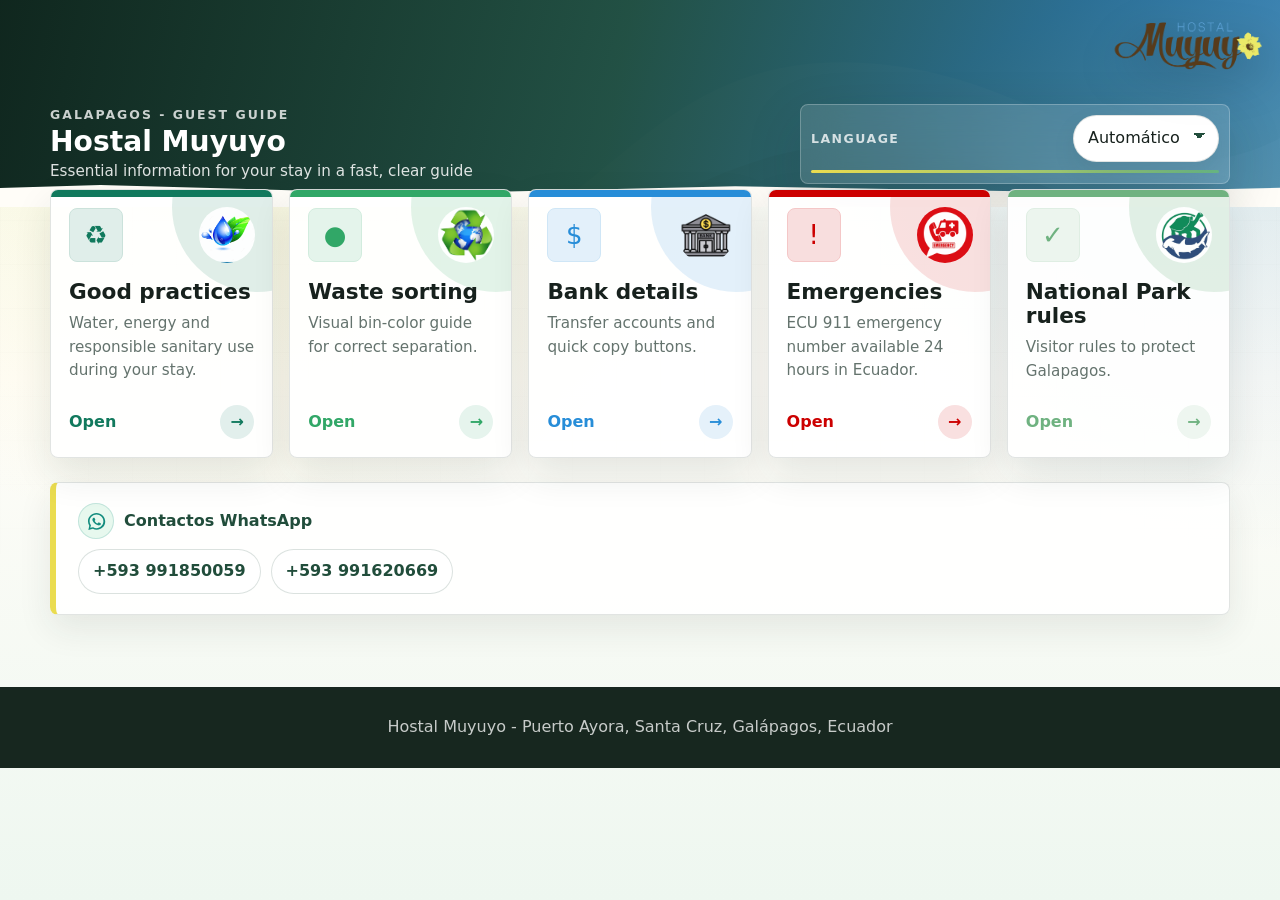
==== index.html @ 87512f90 "Archivos buenas practicas ambientales HMuyuyo" ====
﻿<!doctype html>
<html lang="es" translate="no" class="notranslate">
<head>
<meta charset="utf-8">
<meta name="viewport" content="width=device-width, initial-scale=1">
<meta name="google" content="notranslate">
<meta name="theme-color" content="#214d3b">
<title>Hostal Muyuyo - Guia para huespedes</title>
<meta name="description" content="Guia digital para huespedes del Hostal Muyuyo en Galapagos.">
<link rel="stylesheet" href="muyuyo-common.css">
<style>
*{box-sizing:border-box}body{margin:0;color:var(--muyuyo-ink);background:radial-gradient(circle at 18% 0%,rgba(234,220,80,.2),transparent 34rem),radial-gradient(circle at 96% 12%,rgba(49,127,189,.16),transparent 28rem),linear-gradient(180deg,#f7fbf4 0%,#fffdf8 42%,#eef7f0 100%);line-height:1.55;min-height:100vh}body:before{content:"";position:fixed;inset:0;z-index:-1;opacity:.22;background-image:linear-gradient(rgba(33,77,59,.07) 1px,transparent 1px),linear-gradient(90deg,rgba(33,77,59,.07) 1px,transparent 1px);background-size:44px 44px;mask-image:linear-gradient(to bottom,#000,transparent 82%)}.hero{position:relative;overflow:hidden;min-height:23vh;display:grid;align-items:end;color:#fff;background:linear-gradient(100deg,rgba(15,37,28,.97),rgba(33,77,59,.9) 48%,rgba(49,127,189,.68)),url("data:image/svg+xml,%3Csvg xmlns='http://www.w3.org/2000/svg' width='1600' height='900' viewBox='0 0 1600 900'%3E%3Cdefs%3E%3ClinearGradient id='g' x1='0' y1='0' x2='1' y2='1'%3E%3Cstop stop-color='%23214d3b'/%3E%3Cstop offset='.6' stop-color='%23317fbd'/%3E%3Cstop offset='1' stop-color='%23eadc50'/%3E%3C/linearGradient%3E%3C/defs%3E%3Crect fill='url(%23g)' width='1600' height='900'/%3E%3Cpath fill='%23ffffff' fill-opacity='.09' d='M0 705c250-95 355 34 558-48 227-91 274-291 561-254 206 27 318 179 481 90v407H0z'/%3E%3Cpath fill='%23000000' fill-opacity='.12' d='M0 745c276-122 410 16 626-76 244-104 334-208 568-151 166 40 258 126 406 66v316H0z'/%3E%3C/svg%3E") center/cover}.hero:after{content:"";position:absolute;inset:auto -12% -1px -12%;height:34px;background:var(--muyuyo-paper);clip-path:polygon(0 55%,16% 32%,36% 58%,56% 36%,78% 54%,100% 30%,100% 100%,0 100%)}.corner-logo{position:absolute;top:max(18px,env(safe-area-inset-top));right:max(18px,env(safe-area-inset-right));z-index:3;width:min(150px,34vw);filter:drop-shadow(0 14px 22px rgba(0,0,0,.28))}.hero-inner{width:min(1180px,calc(100% - 32px));margin:0 auto;position:relative;z-index:2;padding:24px 0 23px;display:grid;grid-template-columns:minmax(0,1fr) minmax(280px,430px);gap:clamp(14px,3vw,36px);align-items:end}.eyebrow{font-size:.78rem;letter-spacing:.16em;text-transform:uppercase;color:rgba(255,255,255,.78);font-weight:760}.hero h1{margin:3px 0 4px;font-size:clamp(1.05rem,2.2vw,1.8rem);line-height:1.02;letter-spacing:0}.hero p{max-width:680px;margin:0;color:rgba(255,255,255,.86);font-size:clamp(.86rem,1.2vw,.95rem)}.hero-panel{border:1px solid rgba(255,255,255,.24);border-radius:var(--muyuyo-radius);padding:10px;background:rgba(255,255,255,.13);backdrop-filter:blur(18px);box-shadow:var(--muyuyo-shadow)}.language-row{display:flex;align-items:center;gap:10px;justify-content:space-between}.language-row label{font-size:.78rem;letter-spacing:.12em;text-transform:uppercase;color:rgba(255,255,255,.78);font-weight:780}.pulse-line{height:3px;margin-top:8px;border-radius:999px;background:linear-gradient(90deg,var(--muyuyo-gold),var(--muyuyo-leaf),var(--muyuyo-ocean));background-size:200% 100%;animation:flow 5s linear infinite}@keyframes flow{to{background-position:200% 0}}main{width:min(1180px,calc(100% - 32px));margin:-18px auto 0;position:relative;z-index:4;padding-bottom:72px}.menu-grid{display:grid;grid-template-columns:repeat(5,minmax(0,1fr));gap:16px}.menu-card{position:relative;overflow:hidden;min-height:250px;text-decoration:none;color:var(--muyuyo-ink);border:1px solid var(--muyuyo-line);border-radius:var(--muyuyo-radius);background:rgba(255,255,255,.9);box-shadow:0 16px 38px rgba(30,49,42,.11);padding:18px;display:flex;flex-direction:column;justify-content:space-between;isolation:isolate}.menu-card:before{content:"";position:absolute;inset:0 0 auto;height:7px;background:var(--accent)}.menu-card:after{content:"";position:absolute;width:170px;height:170px;border-radius:50%;right:-70px;top:-68px;background:color-mix(in srgb,var(--accent) 17%,transparent);z-index:-1}.rules-card:after{background:rgba(111,178,128,.2)}.emergency-card:after{background:rgba(204,0,0,.12)}.bank-card:after{background:rgba(39,141,216,.13)}.waste-card:after{background:rgba(49,167,103,.14)}.aeds-card:after{background:rgba(17,121,93,.13)}.rules-isotype,.emergency-isotype,.bank-isotype,.waste-isotype,.aeds-isotype{position:absolute;right:17px;top:17px;width:56px;height:56px;border-radius:50%;object-fit:cover;z-index:0;opacity:.94;pointer-events:none;filter:saturate(.95) contrast(1.02)}.emergency-isotype,.bank-isotype,.waste-isotype,.aeds-isotype{object-position:center}.menu-card:hover{transform:translateY(-4px);box-shadow:0 24px 52px rgba(30,49,42,.17)}.icon{width:54px;height:54px;border-radius:8px;display:grid;place-items:center;background:color-mix(in srgb,var(--accent) 13%,#fff);border:1px solid color-mix(in srgb,var(--accent) 22%,#fff);color:var(--accent);font-size:26px}.menu-card h2{margin:18px 0 8px;font-size:clamp(1.05rem,1.8vw,1.35rem);line-height:1.12}.menu-card p{margin:0;color:var(--muyuyo-muted);font-size:.95rem}.card-foot{display:flex;align-items:center;justify-content:space-between;margin-top:22px;color:var(--accent);font-weight:800}.arrow{width:34px;height:34px;border-radius:999px;display:grid;place-items:center;background:color-mix(in srgb,var(--accent) 12%,#fff)}.status{margin-top:24px;border:1px solid var(--muyuyo-line);border-left:6px solid var(--muyuyo-gold);border-radius:var(--muyuyo-radius);background:var(--muyuyo-surface);box-shadow:0 14px 34px rgba(30,49,42,.09);padding:20px 22px;color:var(--muyuyo-muted)}.status strong{color:var(--muyuyo-forest)}.status-heading{display:flex;align-items:center;gap:10px}.wa-icon{width:36px;height:36px;border-radius:999px;display:grid;place-items:center;background:#e7f8ee;color:#128c7e;border:1px solid rgba(18,140,126,.18);flex:0 0 auto}.wa-icon svg{width:21px;height:21px;fill:currentColor}.contact-list{display:flex;gap:10px;flex-wrap:wrap;margin-top:10px}.contact-link{display:inline-flex;align-items:center;min-height:40px;border-radius:999px;border:1px solid rgba(33,77,59,.16);background:#fff;color:var(--muyuyo-forest);padding:9px 14px;text-decoration:none;font-weight:800}.contact-link:hover{transform:translateY(-1px)}footer{padding:28px 16px;text-align:center;color:rgba(255,255,255,.76);background:#17271f}@media(max-width:1040px){.menu-grid{grid-template-columns:repeat(2,minmax(0,1fr))}.hero-inner{grid-template-columns:1fr}.hero-panel{max-width:560px}}@media(max-width:660px){.corner-logo{width:118px}.hero{min-height:30vh}.hero-inner{padding:38px 0 24px}.hero h1{font-size:clamp(1.05rem,6vw,1.45rem)}main{margin-top:-14px}.menu-grid{grid-template-columns:1fr}.menu-card{min-height:196px}.language-row{align-items:stretch;flex-direction:column}.language-row select{width:100%}}@media(prefers-reduced-motion:reduce){.pulse-line{animation:none}}
</style>
</head>
<body>
<header class="hero" id="inicio"><img class="corner-logo" src="[data-uri]" alt="Hostal Muyuyo"><div class="hero-inner"><div><div class="eyebrow" data-i18n="eyebrow">Gal&aacute;pagos - gu&iacute;a para hu&eacute;spedes</div><h1 data-i18n="title">Hostal Muyuyo</h1><p data-i18n="subtitle">Toda la informaci&oacute;n esencial para tu estad&iacute;a, reunida en una gu&iacute;a r&aacute;pida</p></div><aside class="hero-panel" aria-label="Idioma"><div class="language-row"><label for="language-select" data-i18n="language">Idioma</label><select id="language-select" class="muyuyo-select"><option value="auto">Autom&aacute;tico</option><option value="es">Espa&ntilde;ol</option><option value="en">English</option><option value="fr">Fran&ccedil;ais</option><option value="de">Deutsch</option><option value="pt">Portugu&ecirc;s</option><option value="ja">日本語</option><option value="ko">한국어</option></select></div><div class="pulse-line" aria-hidden="true"></div></aside></div></header>
<main><nav class="menu-grid" aria-label="Componentes del hostal">
<a class="menu-card aeds-card" style="--accent:#11795d" href="Agua%20Energia%20Sanitarios/aeds.html"><img class="aeds-isotype" src="[data-uri]" alt="" aria-hidden="true"><div><div class="icon">&#9851;</div><h2 data-i18n="aedsTitle">Buenas pr&aacute;cticas</h2><p data-i18n="aedsText">Agua, energ&iacute;a y uso sanitario responsable durante la estad&iacute;a.</p></div><div class="card-foot"><span data-i18n="open">Abrir</span><span class="arrow">&rarr;</span></div></a>
<a class="menu-card waste-card" style="--accent:#31a767" href="Clasificacion%20Residuos/ClasificaR.HTML"><img class="waste-isotype" src="[data-uri]" alt="" aria-hidden="true"><div><div class="icon">&#9679;</div><h2 data-i18n="wasteTitle">Clasificaci&oacute;n de residuos</h2><p data-i18n="wasteText">Gu&iacute;a visual por color de tacho para separar correctamente.</p></div><div class="card-foot"><span data-i18n="open">Abrir</span><span class="arrow">&rarr;</span></div></a>
<a class="menu-card bank-card" style="--accent:#278dd8" href="Cuentas%20Banco/QRcuentas.html"><img class="bank-isotype" src="[data-uri]" alt="" aria-hidden="true"><div><div class="icon">$</div><h2 data-i18n="bankTitle">Datos bancarios</h2><p data-i18n="bankText">Cuentas para transferencia y botones de copia r&aacute;pida.</p></div><div class="card-foot"><span data-i18n="open">Abrir</span><span class="arrow">&rarr;</span></div></a>
<a class="menu-card emergency-card" style="--accent:#cc0000" href="Emergencias/ecu911_emergencias.html"><img class="emergency-isotype" src="[data-uri]" alt="" aria-hidden="true"><div><div class="icon">!</div><h2 data-i18n="emergencyTitle">Emergencias</h2><p data-i18n="emergencyText">N&uacute;mero ECU 911 disponible 24 horas en Ecuador.</p></div><div class="card-foot"><span data-i18n="open">Abrir</span><span class="arrow">&rarr;</span></div></a>
<a class="menu-card rules-card" style="--accent:#6fb280" href="ReglasPNG/ReglasPNG.HTML"><img class="rules-isotype" src="[data-uri]" alt="" aria-hidden="true"><div><div class="icon">&#10003;</div><h2 data-i18n="rulesTitle">Reglas del Parque Nacional</h2><p data-i18n="rulesText">Normas de visita para proteger Gal&aacute;pagos.</p></div><div class="card-foot"><span data-i18n="open">Abrir</span><span class="arrow">&rarr;</span></div></a>
</nav><section class="status"><div class="status-heading"><span class="wa-icon" aria-hidden="true"><svg viewBox="0 0 32 32" role="img"><path d="M16 3C8.8 3 3 8.6 3 15.6c0 2.4.7 4.7 2 6.7L3.6 29l6.9-1.8c1.8 1 3.7 1.5 5.8 1.5 7.2 0 13-5.6 13-12.6S23.2 3 16 3zm0 23.2c-1.8 0-3.5-.5-5-1.4l-.4-.2-4.1 1.1 1.1-3.9-.3-.4c-1.2-1.7-1.8-3.6-1.8-5.7C5.5 10 10.2 5.5 16 5.5S26.5 10 26.5 15.7 21.8 26.2 16 26.2zm5.8-7.8c-.3-.2-1.9-.9-2.2-1-.3-.1-.5-.2-.7.2-.2.3-.8 1-.9 1.2-.2.2-.3.2-.6.1-.3-.2-1.3-.5-2.5-1.5-.9-.8-1.5-1.8-1.7-2.1-.2-.3 0-.5.1-.6l.5-.6c.2-.2.2-.3.3-.5.1-.2 0-.4 0-.6 0-.2-.7-1.7-1-2.3-.3-.6-.5-.5-.7-.5h-.6c-.2 0-.6.1-.9.4-.3.3-1.1 1.1-1.1 2.6 0 1.5 1.1 3 1.2 3.2.2.2 2.2 3.4 5.4 4.7.8.3 1.4.5 1.8.7.8.2 1.5.2 2.1.1.6-.1 1.9-.8 2.2-1.5.3-.7.3-1.4.2-1.5-.1-.1-.3-.2-.6-.4z"/></svg></span><strong>Contactos WhatsApp</strong></div><div class="contact-list"><a class="contact-link" href="https://wa.me/593991850059">+593 991850059</a><a class="contact-link" href="https://wa.me/593991620669">+593 991620669</a></div></section></main><footer>Hostal Muyuyo - Puerto Ayora, Santa Cruz, Gal&aacute;pagos, Ecuador</footer>
<script>
const T={"es":{"eyebrow":"Gal\u00e1pagos - gu\u00eda para hu\u00e9spedes","title":"Hostal Muyuyo","subtitle":"Toda la informaci\u00f3n esencial para tu estad\u00eda, reunida en una gu\u00eda r\u00e1pida","language":"Idioma","open":"Abrir","aedsTitle":"Buenas pr\u00e1cticas","aedsText":"Agua, energ\u00eda y uso sanitario responsable durante la estad\u00eda.","wasteTitle":"Clasificaci\u00f3n de residuos","wasteText":"Gu\u00eda visual por color de tacho para separar correctamente.","bankTitle":"Datos bancarios","bankText":"Cuentas para transferencia y botones de copia r\u00e1pida.","emergencyTitle":"Emergencias","emergencyText":"N\u00famero ECU 911 disponible 24 horas en Ecuador.","rulesTitle":"Reglas del Parque Nacional","rulesText":"Normas de visita para proteger Gal\u00e1pagos."},"en":{"eyebrow":"Galapagos - guest guide","title":"Hostal Muyuyo","subtitle":"Essential information for your stay in a fast, clear guide","language":"Language","open":"Open","aedsTitle":"Good practices","aedsText":"Water, energy and responsible sanitary use during your stay.","wasteTitle":"Waste sorting","wasteText":"Visual bin-color guide for correct separation.","bankTitle":"Bank details","bankText":"Transfer accounts and quick copy buttons.","emergencyTitle":"Emergencies","emergencyText":"ECU 911 emergency number available 24 hours in Ecuador.","rulesTitle":"National Park rules","rulesText":"Visitor rules to protect Galapagos."},"fr":{"eyebrow":"Galapagos - guide clients","title":"Hostal Muyuyo","subtitle":"Informations essentielles pour votre sejour, reunies dans un guide rapide","language":"Langue","open":"Ouvrir","aedsTitle":"Bonnes pratiques","aedsText":"Eau, energie et usage sanitaire responsable.","wasteTitle":"Tri des dechets","wasteText":"Guide visuel par couleur de bac.","bankTitle":"Coordonnees bancaires","bankText":"Comptes de virement et copie rapide.","emergencyTitle":"Urgences","emergencyText":"ECU 911 disponible 24 h/24 en Equateur.","rulesTitle":"Regles du Parc National","rulesText":"Regles de visite pour proteger Galapagos."},"de":{"eyebrow":"Galapagos - Gaestefuehrer","title":"Hostal Muyuyo","subtitle":"Wichtige Informationen fuer Ihren Aufenthalt, zusammengefasst in einem schnellen Leitfaden","language":"Sprache","open":"Oeffnen","aedsTitle":"Gute Praktiken","aedsText":"Wasser, Energie und verantwortungsvolle sanitaere Nutzung.","wasteTitle":"Abfalltrennung","wasteText":"Visueller Leitfaden nach Tonnenfarbe.","bankTitle":"Bankdaten","bankText":"Konten fuer Ueberweisungen und Kopierfunktionen.","emergencyTitle":"Notfaelle","emergencyText":"ECU 911 ist in Ecuador rund um die Uhr verfuegbar.","rulesTitle":"Regeln des Nationalparks","rulesText":"Besuchsregeln zum Schutz von Galapagos."},"pt":{"eyebrow":"Galapagos - guia para hospedes","title":"Hostal Muyuyo","subtitle":"Informacoes essenciais para a sua estadia, reunidas em um guia rapido","language":"Idioma","open":"Abrir","aedsTitle":"Boas praticas","aedsText":"Agua, energia e uso sanitario responsavel.","wasteTitle":"Classificacao de residuos","wasteText":"Guia visual por cor de lixeira.","bankTitle":"Dados bancarios","bankText":"Contas para transferencia e copia rapida.","emergencyTitle":"Emergencias","emergencyText":"ECU 911 disponivel 24 horas no Equador.","rulesTitle":"Regras do Parque Nacional","rulesText":"Normas de visita para proteger Galapagos."},"ja":{"eyebrow":"ガラパゴス - 宿泊者ガイド","title":"Hostal Muyuyo","subtitle":"必要な滞在情報を、すばやく見られるガイドにまとめました","language":"言語","open":"開く","aedsTitle":"よい過ごし方","aedsText":"滞在中の水、エネルギー、衛生利用のお願いです。","wasteTitle":"ごみの分別","wasteText":"色別のごみ箱で正しく分別するための案内です。","bankTitle":"銀行情報","bankText":"送金用口座とすばやくコピーできるボタンです。","emergencyTitle":"緊急時","emergencyText":"エクアドルではECU 911が24時間利用できます。","rulesTitle":"国立公園のルール","rulesText":"ガラパゴスを守るための訪問ルールです。"},"ko":{"eyebrow":"갈라파고스 - 투숙객 안내","title":"Hostal Muyuyo","subtitle":"숙박에 필요한 정보를 빠른 안내서에 모았습니다","language":"언어","open":"열기","aedsTitle":"좋은 이용 습관","aedsText":"숙박 중 물, 에너지, 위생 시설을 책임 있게 이용하는 안내입니다.","wasteTitle":"쓰레기 분리","wasteText":"색상별 쓰레기통에 올바르게 분리하는 안내입니다.","bankTitle":"은행 정보","bankText":"송금 계좌와 빠른 복사 버튼입니다.","emergencyTitle":"긴급 상황","emergencyText":"에콰도르에서는 ECU 911을 24시간 이용할 수 있습니다.","rulesTitle":"국립공원 규칙","rulesText":"갈라파고스를 보호하기 위한 방문 규칙입니다."}};
function norm(l){l=(l||'es').toLowerCase();if(l.startsWith('ja'))return'ja';if(l.startsWith('ko'))return'ko';if(l.startsWith('fr'))return'fr';if(l.startsWith('de'))return'de';if(l.startsWith('pt'))return'pt';if(l.startsWith('en'))return'en';return'es';}
const select=document.getElementById('language-select');function apply(value){const lang=value==='auto'?norm(navigator.language):value;const t=T[lang]||T.es;document.documentElement.lang=lang;document.querySelectorAll('[data-i18n]').forEach(el=>{const key=el.dataset.i18n;if(t[key])el.textContent=t[key]});localStorage.setItem('muyuyo-main-lang',value)}select.value='auto';select.addEventListener('change',()=>apply(select.value));apply('auto');
</script><script src="muyuyo-common.js"></script>
</body></html>
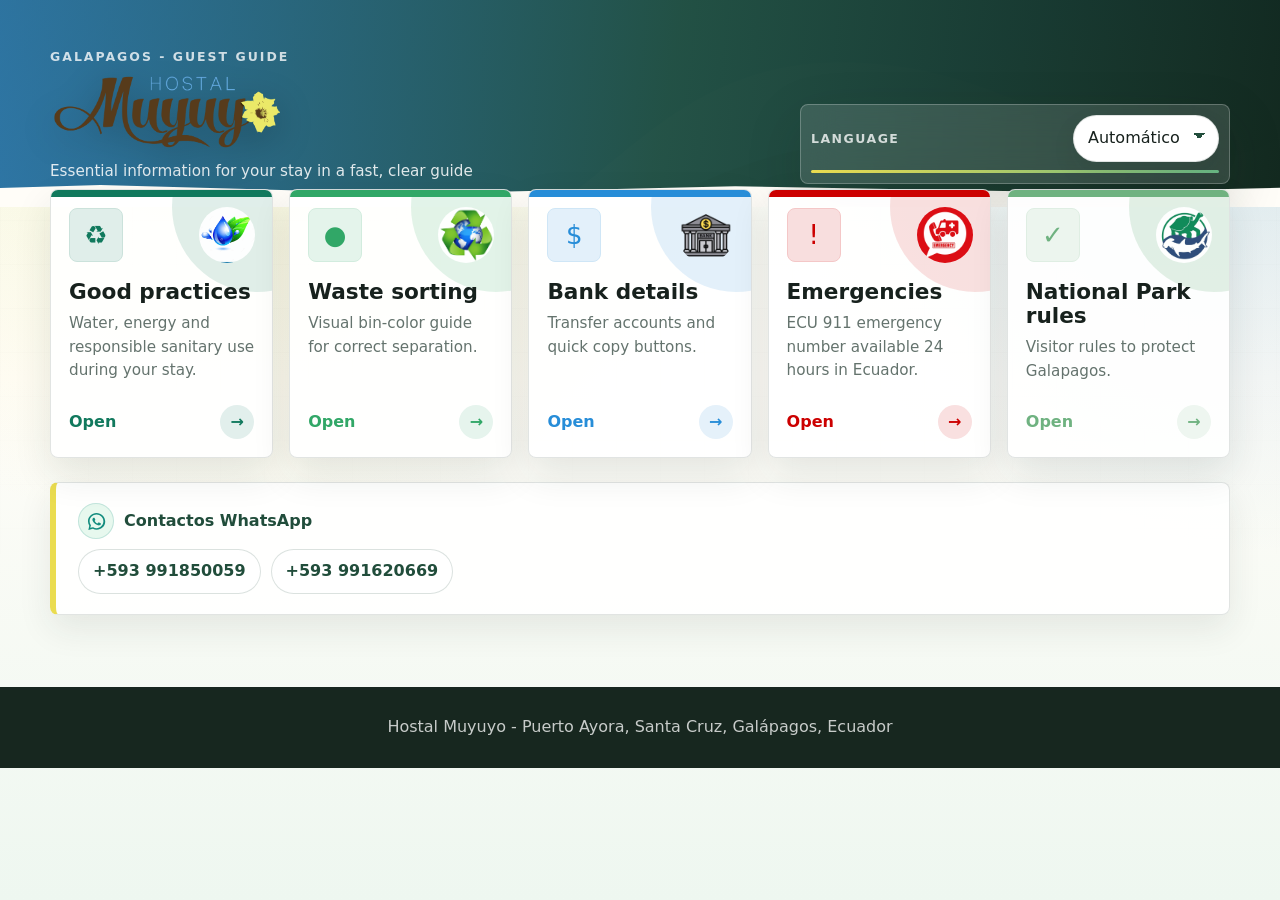
==== commit 4c9e99cc: "actualizacion index" ====
--- a/index.html
+++ b/index.html
@@ -9,11 +9,11 @@
 <meta name="description" content="Guia digital para huespedes del Hostal Muyuyo en Galapagos.">
 <link rel="stylesheet" href="muyuyo-common.css">
 <style>
-*{box-sizing:border-box}body{margin:0;color:var(--muyuyo-ink);background:radial-gradient(circle at 18% 0%,rgba(234,220,80,.2),transparent 34rem),radial-gradient(circle at 96% 12%,rgba(49,127,189,.16),transparent 28rem),linear-gradient(180deg,#f7fbf4 0%,#fffdf8 42%,#eef7f0 100%);line-height:1.55;min-height:100vh}body:before{content:"";position:fixed;inset:0;z-index:-1;opacity:.22;background-image:linear-gradient(rgba(33,77,59,.07) 1px,transparent 1px),linear-gradient(90deg,rgba(33,77,59,.07) 1px,transparent 1px);background-size:44px 44px;mask-image:linear-gradient(to bottom,#000,transparent 82%)}.hero{position:relative;overflow:hidden;min-height:23vh;display:grid;align-items:end;color:#fff;background:linear-gradient(100deg,rgba(15,37,28,.97),rgba(33,77,59,.9) 48%,rgba(49,127,189,.68)),url("data:image/svg+xml,%3Csvg xmlns='http://www.w3.org/2000/svg' width='1600' height='900' viewBox='0 0 1600 900'%3E%3Cdefs%3E%3ClinearGradient id='g' x1='0' y1='0' x2='1' y2='1'%3E%3Cstop stop-color='%23214d3b'/%3E%3Cstop offset='.6' stop-color='%23317fbd'/%3E%3Cstop offset='1' stop-color='%23eadc50'/%3E%3C/linearGradient%3E%3C/defs%3E%3Crect fill='url(%23g)' width='1600' height='900'/%3E%3Cpath fill='%23ffffff' fill-opacity='.09' d='M0 705c250-95 355 34 558-48 227-91 274-291 561-254 206 27 318 179 481 90v407H0z'/%3E%3Cpath fill='%23000000' fill-opacity='.12' d='M0 745c276-122 410 16 626-76 244-104 334-208 568-151 166 40 258 126 406 66v316H0z'/%3E%3C/svg%3E") center/cover}.hero:after{content:"";position:absolute;inset:auto -12% -1px -12%;height:34px;background:var(--muyuyo-paper);clip-path:polygon(0 55%,16% 32%,36% 58%,56% 36%,78% 54%,100% 30%,100% 100%,0 100%)}.corner-logo{position:absolute;top:max(18px,env(safe-area-inset-top));right:max(18px,env(safe-area-inset-right));z-index:3;width:min(150px,34vw);filter:drop-shadow(0 14px 22px rgba(0,0,0,.28))}.hero-inner{width:min(1180px,calc(100% - 32px));margin:0 auto;position:relative;z-index:2;padding:24px 0 23px;display:grid;grid-template-columns:minmax(0,1fr) minmax(280px,430px);gap:clamp(14px,3vw,36px);align-items:end}.eyebrow{font-size:.78rem;letter-spacing:.16em;text-transform:uppercase;color:rgba(255,255,255,.78);font-weight:760}.hero h1{margin:3px 0 4px;font-size:clamp(1.05rem,2.2vw,1.8rem);line-height:1.02;letter-spacing:0}.hero p{max-width:680px;margin:0;color:rgba(255,255,255,.86);font-size:clamp(.86rem,1.2vw,.95rem)}.hero-panel{border:1px solid rgba(255,255,255,.24);border-radius:var(--muyuyo-radius);padding:10px;background:rgba(255,255,255,.13);backdrop-filter:blur(18px);box-shadow:var(--muyuyo-shadow)}.language-row{display:flex;align-items:center;gap:10px;justify-content:space-between}.language-row label{font-size:.78rem;letter-spacing:.12em;text-transform:uppercase;color:rgba(255,255,255,.78);font-weight:780}.pulse-line{height:3px;margin-top:8px;border-radius:999px;background:linear-gradient(90deg,var(--muyuyo-gold),var(--muyuyo-leaf),var(--muyuyo-ocean));background-size:200% 100%;animation:flow 5s linear infinite}@keyframes flow{to{background-position:200% 0}}main{width:min(1180px,calc(100% - 32px));margin:-18px auto 0;position:relative;z-index:4;padding-bottom:72px}.menu-grid{display:grid;grid-template-columns:repeat(5,minmax(0,1fr));gap:16px}.menu-card{position:relative;overflow:hidden;min-height:250px;text-decoration:none;color:var(--muyuyo-ink);border:1px solid var(--muyuyo-line);border-radius:var(--muyuyo-radius);background:rgba(255,255,255,.9);box-shadow:0 16px 38px rgba(30,49,42,.11);padding:18px;display:flex;flex-direction:column;justify-content:space-between;isolation:isolate}.menu-card:before{content:"";position:absolute;inset:0 0 auto;height:7px;background:var(--accent)}.menu-card:after{content:"";position:absolute;width:170px;height:170px;border-radius:50%;right:-70px;top:-68px;background:color-mix(in srgb,var(--accent) 17%,transparent);z-index:-1}.rules-card:after{background:rgba(111,178,128,.2)}.emergency-card:after{background:rgba(204,0,0,.12)}.bank-card:after{background:rgba(39,141,216,.13)}.waste-card:after{background:rgba(49,167,103,.14)}.aeds-card:after{background:rgba(17,121,93,.13)}.rules-isotype,.emergency-isotype,.bank-isotype,.waste-isotype,.aeds-isotype{position:absolute;right:17px;top:17px;width:56px;height:56px;border-radius:50%;object-fit:cover;z-index:0;opacity:.94;pointer-events:none;filter:saturate(.95) contrast(1.02)}.emergency-isotype,.bank-isotype,.waste-isotype,.aeds-isotype{object-position:center}.menu-card:hover{transform:translateY(-4px);box-shadow:0 24px 52px rgba(30,49,42,.17)}.icon{width:54px;height:54px;border-radius:8px;display:grid;place-items:center;background:color-mix(in srgb,var(--accent) 13%,#fff);border:1px solid color-mix(in srgb,var(--accent) 22%,#fff);color:var(--accent);font-size:26px}.menu-card h2{margin:18px 0 8px;font-size:clamp(1.05rem,1.8vw,1.35rem);line-height:1.12}.menu-card p{margin:0;color:var(--muyuyo-muted);font-size:.95rem}.card-foot{display:flex;align-items:center;justify-content:space-between;margin-top:22px;color:var(--accent);font-weight:800}.arrow{width:34px;height:34px;border-radius:999px;display:grid;place-items:center;background:color-mix(in srgb,var(--accent) 12%,#fff)}.status{margin-top:24px;border:1px solid var(--muyuyo-line);border-left:6px solid var(--muyuyo-gold);border-radius:var(--muyuyo-radius);background:var(--muyuyo-surface);box-shadow:0 14px 34px rgba(30,49,42,.09);padding:20px 22px;color:var(--muyuyo-muted)}.status strong{color:var(--muyuyo-forest)}.status-heading{display:flex;align-items:center;gap:10px}.wa-icon{width:36px;height:36px;border-radius:999px;display:grid;place-items:center;background:#e7f8ee;color:#128c7e;border:1px solid rgba(18,140,126,.18);flex:0 0 auto}.wa-icon svg{width:21px;height:21px;fill:currentColor}.contact-list{display:flex;gap:10px;flex-wrap:wrap;margin-top:10px}.contact-link{display:inline-flex;align-items:center;min-height:40px;border-radius:999px;border:1px solid rgba(33,77,59,.16);background:#fff;color:var(--muyuyo-forest);padding:9px 14px;text-decoration:none;font-weight:800}.contact-link:hover{transform:translateY(-1px)}footer{padding:28px 16px;text-align:center;color:rgba(255,255,255,.76);background:#17271f}@media(max-width:1040px){.menu-grid{grid-template-columns:repeat(2,minmax(0,1fr))}.hero-inner{grid-template-columns:1fr}.hero-panel{max-width:560px}}@media(max-width:660px){.corner-logo{width:118px}.hero{min-height:30vh}.hero-inner{padding:38px 0 24px}.hero h1{font-size:clamp(1.05rem,6vw,1.45rem)}main{margin-top:-14px}.menu-grid{grid-template-columns:1fr}.menu-card{min-height:196px}.language-row{align-items:stretch;flex-direction:column}.language-row select{width:100%}}@media(prefers-reduced-motion:reduce){.pulse-line{animation:none}}
+*{box-sizing:border-box}body{margin:0;color:var(--muyuyo-ink);background:radial-gradient(circle at 18% 0%,rgba(234,220,80,.2),transparent 34rem),radial-gradient(circle at 96% 12%,rgba(49,127,189,.16),transparent 28rem),linear-gradient(180deg,#f7fbf4 0%,#fffdf8 42%,#eef7f0 100%);line-height:1.55;min-height:100vh}body:before{content:"";position:fixed;inset:0;z-index:-1;opacity:.22;background-image:linear-gradient(rgba(33,77,59,.07) 1px,transparent 1px),linear-gradient(90deg,rgba(33,77,59,.07) 1px,transparent 1px);background-size:44px 44px;mask-image:linear-gradient(to bottom,#000,transparent 82%)}.hero{position:relative;overflow:hidden;min-height:23vh;display:grid;align-items:end;color:#fff;background:linear-gradient(100deg,rgba(49,127,189,.68),rgba(33,77,59,.9) 52%,rgba(15,37,28,.97)),url("data:image/svg+xml,%3Csvg xmlns='http://www.w3.org/2000/svg' width='1600' height='900' viewBox='0 0 1600 900'%3E%3Cdefs%3E%3ClinearGradient id='g' x1='0' y1='0' x2='1' y2='1'%3E%3Cstop stop-color='%23214d3b'/%3E%3Cstop offset='.6' stop-color='%23317fbd'/%3E%3Cstop offset='1' stop-color='%23eadc50'/%3E%3C/linearGradient%3E%3C/defs%3E%3Crect fill='url(%23g)' width='1600' height='900'/%3E%3Cpath fill='%23ffffff' fill-opacity='.09' d='M0 705c250-95 355 34 558-48 227-91 274-291 561-254 206 27 318 179 481 90v407H0z'/%3E%3Cpath fill='%23000000' fill-opacity='.12' d='M0 745c276-122 410 16 626-76 244-104 334-208 568-151 166 40 258 126 406 66v316H0z'/%3E%3C/svg%3E") center/cover}.hero:after{content:"";position:absolute;inset:auto -12% -1px -12%;height:34px;background:var(--muyuyo-paper);clip-path:polygon(0 55%,16% 32%,36% 58%,56% 36%,78% 54%,100% 30%,100% 100%,0 100%)}.hero-logo-heading{margin:3px 0 4px;line-height:1}.hero-title-logo{display:block;width:min(230px,54vw);height:auto;filter:drop-shadow(0 10px 18px rgba(0,0,0,.24))}.hero-inner{width:min(1180px,calc(100% - 32px));margin:0 auto;position:relative;z-index:2;padding:24px 0 23px;display:grid;grid-template-columns:minmax(0,1fr) minmax(280px,430px);gap:clamp(14px,3vw,36px);align-items:end}.eyebrow{font-size:.78rem;letter-spacing:.16em;text-transform:uppercase;color:rgba(255,255,255,.78);font-weight:760}.hero h1{margin:3px 0 4px;font-size:clamp(1.05rem,2.2vw,1.8rem);line-height:1.02;letter-spacing:0}.hero p{max-width:680px;margin:0;color:rgba(255,255,255,.86);font-size:clamp(.86rem,1.2vw,.95rem)}.hero-panel{border:1px solid rgba(255,255,255,.24);border-radius:var(--muyuyo-radius);padding:10px;background:rgba(255,255,255,.13);backdrop-filter:blur(18px);box-shadow:var(--muyuyo-shadow)}.language-row{display:flex;align-items:center;gap:10px;justify-content:space-between}.language-row label{font-size:.78rem;letter-spacing:.12em;text-transform:uppercase;color:rgba(255,255,255,.78);font-weight:780}.pulse-line{height:3px;margin-top:8px;border-radius:999px;background:linear-gradient(90deg,var(--muyuyo-gold),var(--muyuyo-leaf),var(--muyuyo-ocean));background-size:200% 100%;animation:flow 5s linear infinite}@keyframes flow{to{background-position:200% 0}}main{width:min(1180px,calc(100% - 32px));margin:-18px auto 0;position:relative;z-index:4;padding-bottom:72px}.menu-grid{display:grid;grid-template-columns:repeat(5,minmax(0,1fr));gap:16px}.menu-card{position:relative;overflow:hidden;min-height:250px;text-decoration:none;color:var(--muyuyo-ink);border:1px solid var(--muyuyo-line);border-radius:var(--muyuyo-radius);background:rgba(255,255,255,.9);box-shadow:0 16px 38px rgba(30,49,42,.11);padding:18px;display:flex;flex-direction:column;justify-content:space-between;isolation:isolate}.menu-card:before{content:"";position:absolute;inset:0 0 auto;height:7px;background:var(--accent)}.menu-card:after{content:"";position:absolute;width:170px;height:170px;border-radius:50%;right:-70px;top:-68px;background:color-mix(in srgb,var(--accent) 17%,transparent);z-index:-1}.rules-card:after{background:rgba(111,178,128,.2)}.emergency-card:after{background:rgba(204,0,0,.12)}.bank-card:after{background:rgba(39,141,216,.13)}.waste-card:after{background:rgba(49,167,103,.14)}.aeds-card:after{background:rgba(17,121,93,.13)}.rules-isotype,.emergency-isotype,.bank-isotype,.waste-isotype,.aeds-isotype{position:absolute;right:17px;top:17px;width:56px;height:56px;border-radius:50%;object-fit:cover;z-index:0;opacity:.94;pointer-events:none;filter:saturate(.95) contrast(1.02)}.emergency-isotype,.bank-isotype,.waste-isotype,.aeds-isotype{object-position:center}.menu-card:hover{transform:translateY(-4px);box-shadow:0 24px 52px rgba(30,49,42,.17)}.icon{width:54px;height:54px;border-radius:8px;display:grid;place-items:center;background:color-mix(in srgb,var(--accent) 13%,#fff);border:1px solid color-mix(in srgb,var(--accent) 22%,#fff);color:var(--accent);font-size:26px}.menu-card h2{margin:18px 0 8px;font-size:clamp(1.05rem,1.8vw,1.35rem);line-height:1.12}.menu-card p{margin:0;color:var(--muyuyo-muted);font-size:.95rem}.card-foot{display:flex;align-items:center;justify-content:space-between;margin-top:22px;color:var(--accent);font-weight:800}.arrow{width:34px;height:34px;border-radius:999px;display:grid;place-items:center;background:color-mix(in srgb,var(--accent) 12%,#fff)}.status{margin-top:24px;border:1px solid var(--muyuyo-line);border-left:6px solid var(--muyuyo-gold);border-radius:var(--muyuyo-radius);background:var(--muyuyo-surface);box-shadow:0 14px 34px rgba(30,49,42,.09);padding:20px 22px;color:var(--muyuyo-muted)}.status strong{color:var(--muyuyo-forest)}.status-heading{display:flex;align-items:center;gap:10px}.wa-icon{width:36px;height:36px;border-radius:999px;display:grid;place-items:center;background:#e7f8ee;color:#128c7e;border:1px solid rgba(18,140,126,.18);flex:0 0 auto}.wa-icon svg{width:21px;height:21px;fill:currentColor}.contact-list{display:flex;gap:10px;flex-wrap:wrap;margin-top:10px}.contact-link{display:inline-flex;align-items:center;min-height:40px;border-radius:999px;border:1px solid rgba(33,77,59,.16);background:#fff;color:var(--muyuyo-forest);padding:9px 14px;text-decoration:none;font-weight:800}.contact-link:hover{transform:translateY(-1px)}footer{padding:28px 16px;text-align:center;color:rgba(255,255,255,.76);background:#17271f}@media(max-width:1040px){.menu-grid{grid-template-columns:repeat(2,minmax(0,1fr))}.hero-inner{grid-template-columns:1fr}.hero-panel{max-width:560px}}@media(max-width:660px){.hero-title-logo{width:min(215px,68vw)}.hero{min-height:30vh}.hero-inner{padding:38px 0 24px}.hero h1{font-size:clamp(1.05rem,6vw,1.45rem)}main{margin-top:-14px}.menu-grid{grid-template-columns:1fr}.menu-card{min-height:196px}.language-row{align-items:stretch;flex-direction:column}.language-row select{width:100%}}@media(prefers-reduced-motion:reduce){.pulse-line{animation:none}}
 </style>
 </head>
 <body>
-<header class="hero" id="inicio"><img class="corner-logo" src="[data-uri]" alt="Hostal Muyuyo"><div class="hero-inner"><div><div class="eyebrow" data-i18n="eyebrow">Gal&aacute;pagos - gu&iacute;a para hu&eacute;spedes</div><h1 data-i18n="title">Hostal Muyuyo</h1><p data-i18n="subtitle">Toda la informaci&oacute;n esencial para tu estad&iacute;a, reunida en una gu&iacute;a r&aacute;pida</p></div><aside class="hero-panel" aria-label="Idioma"><div class="language-row"><label for="language-select" data-i18n="language">Idioma</label><select id="language-select" class="muyuyo-select"><option value="auto">Autom&aacute;tico</option><option value="es">Espa&ntilde;ol</option><option value="en">English</option><option value="fr">Fran&ccedil;ais</option><option value="de">Deutsch</option><option value="pt">Portugu&ecirc;s</option><option value="ja">日本語</option><option value="ko">한국어</option></select></div><div class="pulse-line" aria-hidden="true"></div></aside></div></header>
+<header class="hero" id="inicio"><div class="hero-inner"><div><div class="eyebrow" data-i18n="eyebrow">Gal&aacute;pagos - gu&iacute;a para hu&eacute;spedes</div><h1 class="hero-logo-heading"><img class="hero-title-logo" src="[data-uri]" alt="Hostal Muyuyo"></h1><p data-i18n="subtitle">Toda la informaci&oacute;n esencial para tu estad&iacute;a, reunida en una gu&iacute;a r&aacute;pida</p></div><aside class="hero-panel" aria-label="Idioma"><div class="language-row"><label for="language-select" data-i18n="language">Idioma</label><select id="language-select" class="muyuyo-select"><option value="auto">Autom&aacute;tico</option><option value="es">Espa&ntilde;ol</option><option value="en">English</option><option value="fr">Fran&ccedil;ais</option><option value="de">Deutsch</option><option value="pt">Portugu&ecirc;s</option><option value="ja">日本語</option><option value="ko">한국어</option></select></div><div class="pulse-line" aria-hidden="true"></div></aside></div></header>
 <main><nav class="menu-grid" aria-label="Componentes del hostal">
 <a class="menu-card aeds-card" style="--accent:#11795d" href="Agua%20Energia%20Sanitarios/aeds.html"><img class="aeds-isotype" src="[data-uri]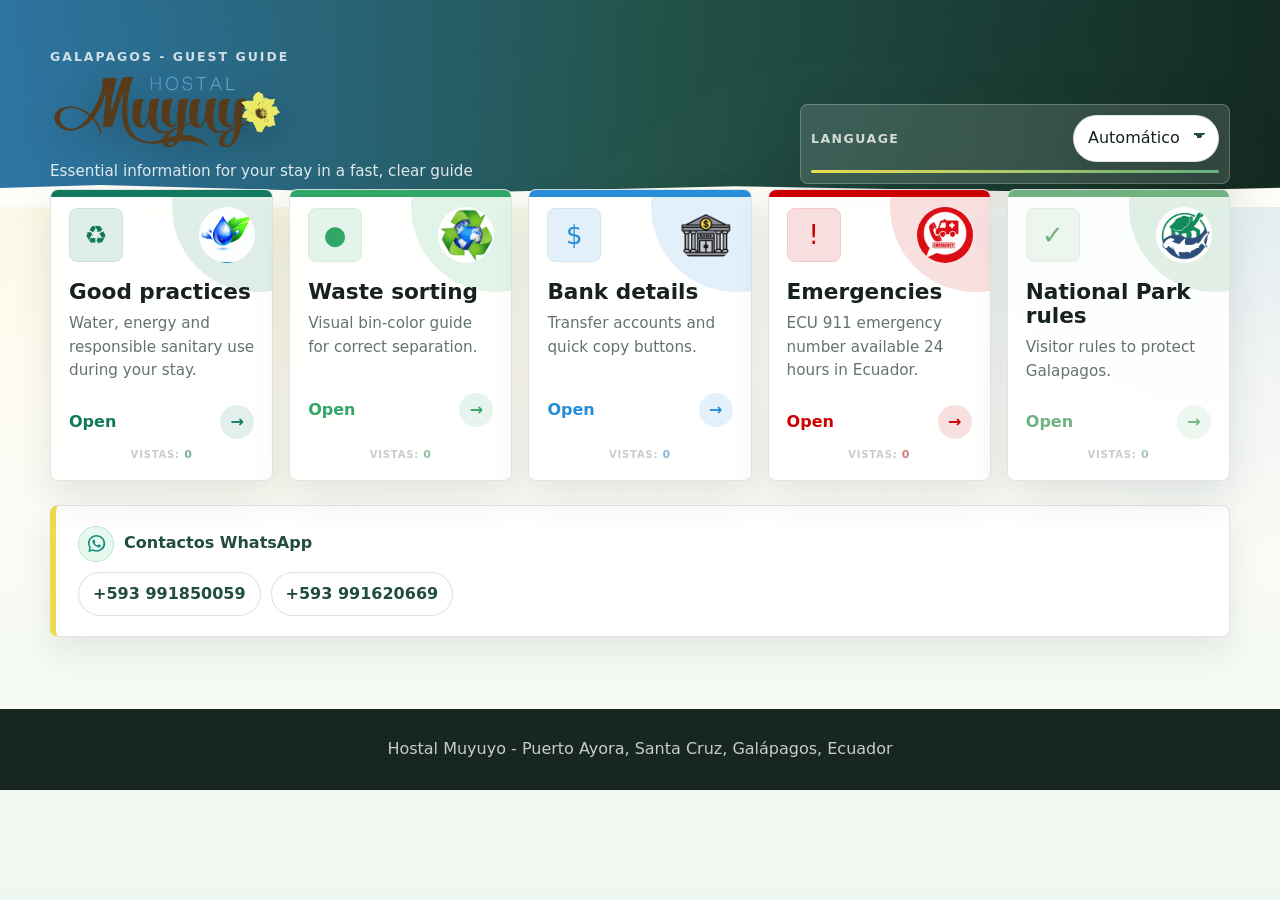
==== commit 972fb2df: "Add files via upload Actualizacion index" ====
--- a/index.html
+++ b/index.html
@@ -1,31 +1,70 @@
-﻿<!doctype html>
-<html lang="es" translate="no" class="notranslate">
-<head>
-<meta charset="utf-8">
-<meta name="viewport" content="width=device-width, initial-scale=1">
-<meta name="google" content="notranslate">
-<meta name="theme-color" content="#214d3b">
-<title>Hostal Muyuyo - Guia para huespedes</title>
-<meta name="description" content="Guia digital para huespedes del Hostal Muyuyo en Galapagos.">
-<link rel="stylesheet" href="muyuyo-common.css">
-<style>
-*{box-sizing:border-box}body{margin:0;color:var(--muyuyo-ink);background:radial-gradient(circle at 18% 0%,rgba(234,220,80,.2),transparent 34rem),radial-gradient(circle at 96% 12%,rgba(49,127,189,.16),transparent 28rem),linear-gradient(180deg,#f7fbf4 0%,#fffdf8 42%,#eef7f0 100%);line-height:1.55;min-height:100vh}body:before{content:"";position:fixed;inset:0;z-index:-1;opacity:.22;background-image:linear-gradient(rgba(33,77,59,.07) 1px,transparent 1px),linear-gradient(90deg,rgba(33,77,59,.07) 1px,transparent 1px);background-size:44px 44px;mask-image:linear-gradient(to bottom,#000,transparent 82%)}.hero{position:relative;overflow:hidden;min-height:23vh;display:grid;align-items:end;color:#fff;background:linear-gradient(100deg,rgba(49,127,189,.68),rgba(33,77,59,.9) 52%,rgba(15,37,28,.97)),url("data:image/svg+xml,%3Csvg xmlns='http://www.w3.org/2000/svg' width='1600' height='900' viewBox='0 0 1600 900'%3E%3Cdefs%3E%3ClinearGradient id='g' x1='0' y1='0' x2='1' y2='1'%3E%3Cstop stop-color='%23214d3b'/%3E%3Cstop offset='.6' stop-color='%23317fbd'/%3E%3Cstop offset='1' stop-color='%23eadc50'/%3E%3C/linearGradient%3E%3C/defs%3E%3Crect fill='url(%23g)' width='1600' height='900'/%3E%3Cpath fill='%23ffffff' fill-opacity='.09' d='M0 705c250-95 355 34 558-48 227-91 274-291 561-254 206 27 318 179 481 90v407H0z'/%3E%3Cpath fill='%23000000' fill-opacity='.12' d='M0 745c276-122 410 16 626-76 244-104 334-208 568-151 166 40 258 126 406 66v316H0z'/%3E%3C/svg%3E") center/cover}.hero:after{content:"";position:absolute;inset:auto -12% -1px -12%;height:34px;background:var(--muyuyo-paper);clip-path:polygon(0 55%,16% 32%,36% 58%,56% 36%,78% 54%,100% 30%,100% 100%,0 100%)}.hero-logo-heading{margin:3px 0 4px;line-height:1}.hero-title-logo{display:block;width:min(230px,54vw);height:auto;filter:drop-shadow(0 10px 18px rgba(0,0,0,.24))}.hero-inner{width:min(1180px,calc(100% - 32px));margin:0 auto;position:relative;z-index:2;padding:24px 0 23px;display:grid;grid-template-columns:minmax(0,1fr) minmax(280px,430px);gap:clamp(14px,3vw,36px);align-items:end}.eyebrow{font-size:.78rem;letter-spacing:.16em;text-transform:uppercase;color:rgba(255,255,255,.78);font-weight:760}.hero h1{margin:3px 0 4px;font-size:clamp(1.05rem,2.2vw,1.8rem);line-height:1.02;letter-spacing:0}.hero p{max-width:680px;margin:0;color:rgba(255,255,255,.86);font-size:clamp(.86rem,1.2vw,.95rem)}.hero-panel{border:1px solid rgba(255,255,255,.24);border-radius:var(--muyuyo-radius);padding:10px;background:rgba(255,255,255,.13);backdrop-filter:blur(18px);box-shadow:var(--muyuyo-shadow)}.language-row{display:flex;align-items:center;gap:10px;justify-content:space-between}.language-row label{font-size:.78rem;letter-spacing:.12em;text-transform:uppercase;color:rgba(255,255,255,.78);font-weight:780}.pulse-line{height:3px;margin-top:8px;border-radius:999px;background:linear-gradient(90deg,var(--muyuyo-gold),var(--muyuyo-leaf),var(--muyuyo-ocean));background-size:200% 100%;animation:flow 5s linear infinite}@keyframes flow{to{background-position:200% 0}}main{width:min(1180px,calc(100% - 32px));margin:-18px auto 0;position:relative;z-index:4;padding-bottom:72px}.menu-grid{display:grid;grid-template-columns:repeat(5,minmax(0,1fr));gap:16px}.menu-card{position:relative;overflow:hidden;min-height:250px;text-decoration:none;color:var(--muyuyo-ink);border:1px solid var(--muyuyo-line);border-radius:var(--muyuyo-radius);background:rgba(255,255,255,.9);box-shadow:0 16px 38px rgba(30,49,42,.11);padding:18px;display:flex;flex-direction:column;justify-content:space-between;isolation:isolate}.menu-card:before{content:"";position:absolute;inset:0 0 auto;height:7px;background:var(--accent)}.menu-card:after{content:"";position:absolute;width:170px;height:170px;border-radius:50%;right:-70px;top:-68px;background:color-mix(in srgb,var(--accent) 17%,transparent);z-index:-1}.rules-card:after{background:rgba(111,178,128,.2)}.emergency-card:after{background:rgba(204,0,0,.12)}.bank-card:after{background:rgba(39,141,216,.13)}.waste-card:after{background:rgba(49,167,103,.14)}.aeds-card:after{background:rgba(17,121,93,.13)}.rules-isotype,.emergency-isotype,.bank-isotype,.waste-isotype,.aeds-isotype{position:absolute;right:17px;top:17px;width:56px;height:56px;border-radius:50%;object-fit:cover;z-index:0;opacity:.94;pointer-events:none;filter:saturate(.95) contrast(1.02)}.emergency-isotype,.bank-isotype,.waste-isotype,.aeds-isotype{object-position:center}.menu-card:hover{transform:translateY(-4px);box-shadow:0 24px 52px rgba(30,49,42,.17)}.icon{width:54px;height:54px;border-radius:8px;display:grid;place-items:center;background:color-mix(in srgb,var(--accent) 13%,#fff);border:1px solid color-mix(in srgb,var(--accent) 22%,#fff);color:var(--accent);font-size:26px}.menu-card h2{margin:18px 0 8px;font-size:clamp(1.05rem,1.8vw,1.35rem);line-height:1.12}.menu-card p{margin:0;color:var(--muyuyo-muted);font-size:.95rem}.card-foot{display:flex;align-items:center;justify-content:space-between;margin-top:22px;color:var(--accent);font-weight:800}.arrow{width:34px;height:34px;border-radius:999px;display:grid;place-items:center;background:color-mix(in srgb,var(--accent) 12%,#fff)}.status{margin-top:24px;border:1px solid var(--muyuyo-line);border-left:6px solid var(--muyuyo-gold);border-radius:var(--muyuyo-radius);background:var(--muyuyo-surface);box-shadow:0 14px 34px rgba(30,49,42,.09);padding:20px 22px;color:var(--muyuyo-muted)}.status strong{color:var(--muyuyo-forest)}.status-heading{display:flex;align-items:center;gap:10px}.wa-icon{width:36px;height:36px;border-radius:999px;display:grid;place-items:center;background:#e7f8ee;color:#128c7e;border:1px solid rgba(18,140,126,.18);flex:0 0 auto}.wa-icon svg{width:21px;height:21px;fill:currentColor}.contact-list{display:flex;gap:10px;flex-wrap:wrap;margin-top:10px}.contact-link{display:inline-flex;align-items:center;min-height:40px;border-radius:999px;border:1px solid rgba(33,77,59,.16);background:#fff;color:var(--muyuyo-forest);padding:9px 14px;text-decoration:none;font-weight:800}.contact-link:hover{transform:translateY(-1px)}footer{padding:28px 16px;text-align:center;color:rgba(255,255,255,.76);background:#17271f}@media(max-width:1040px){.menu-grid{grid-template-columns:repeat(2,minmax(0,1fr))}.hero-inner{grid-template-columns:1fr}.hero-panel{max-width:560px}}@media(max-width:660px){.hero-title-logo{width:min(215px,68vw)}.hero{min-height:30vh}.hero-inner{padding:38px 0 24px}.hero h1{font-size:clamp(1.05rem,6vw,1.45rem)}main{margin-top:-14px}.menu-grid{grid-template-columns:1fr}.menu-card{min-height:196px}.language-row{align-items:stretch;flex-direction:column}.language-row select{width:100%}}@media(prefers-reduced-motion:reduce){.pulse-line{animation:none}}
-</style>
-</head>
-<body>
-<header class="hero" id="inicio"><div class="hero-inner"><div><div class="eyebrow" data-i18n="eyebrow">Gal&aacute;pagos - gu&iacute;a para hu&eacute;spedes</div><h1 class="hero-logo-heading"><img class="hero-title-logo" src="[data-uri]" alt="Hostal Muyuyo"></h1><p data-i18n="subtitle">Toda la informaci&oacute;n esencial para tu estad&iacute;a, reunida en una gu&iacute;a r&aacute;pida</p></div><aside class="hero-panel" aria-label="Idioma"><div class="language-row"><label for="language-select" data-i18n="language">Idioma</label><select id="language-select" class="muyuyo-select"><option value="auto">Autom&aacute;tico</option><option value="es">Espa&ntilde;ol</option><option value="en">English</option><option value="fr">Fran&ccedil;ais</option><option value="de">Deutsch</option><option value="pt">Portugu&ecirc;s</option><option value="ja">日本語</option><option value="ko">한국어</option></select></div><div class="pulse-line" aria-hidden="true"></div></aside></div></header>
-<main><nav class="menu-grid" aria-label="Componentes del hostal">
-<a class="menu-card aeds-card" style="--accent:#11795d" href="Agua%20Energia%20Sanitarios/aeds.html"><img class="aeds-isotype" src="[data-uri]" alt="" aria-hidden="true"><div><div class="icon">&#9851;</div><h2 data-i18n="aedsTitle">Buenas pr&aacute;cticas</h2><p data-i18n="aedsText">Agua, energ&iacute;a y uso sanitario responsable durante la estad&iacute;a.</p></div><div class="card-foot"><span data-i18n="open">Abrir</span><span class="arrow">&rarr;</span></div></a>
-<a class="menu-card waste-card" style="--accent:#31a767" href="Clasificacion%20Residuos/ClasificaR.HTML"><img class="waste-isotype" src="[data-uri]" alt="" aria-hidden="true"><div><div class="icon">&#9679;</div><h2 data-i18n="wasteTitle">Clasificaci&oacute;n de residuos</h2><p data-i18n="wasteText">Gu&iacute;a visual por color de tacho para separar correctamente.</p></div><div class="card-foot"><span data-i18n="open">Abrir</span><span class="arrow">&rarr;</span></div></a>
-<a class="menu-card bank-card" style="--accent:#278dd8" href="Cuentas%20Banco/QRcuentas.html"><img class="bank-isotype" src="[data-uri]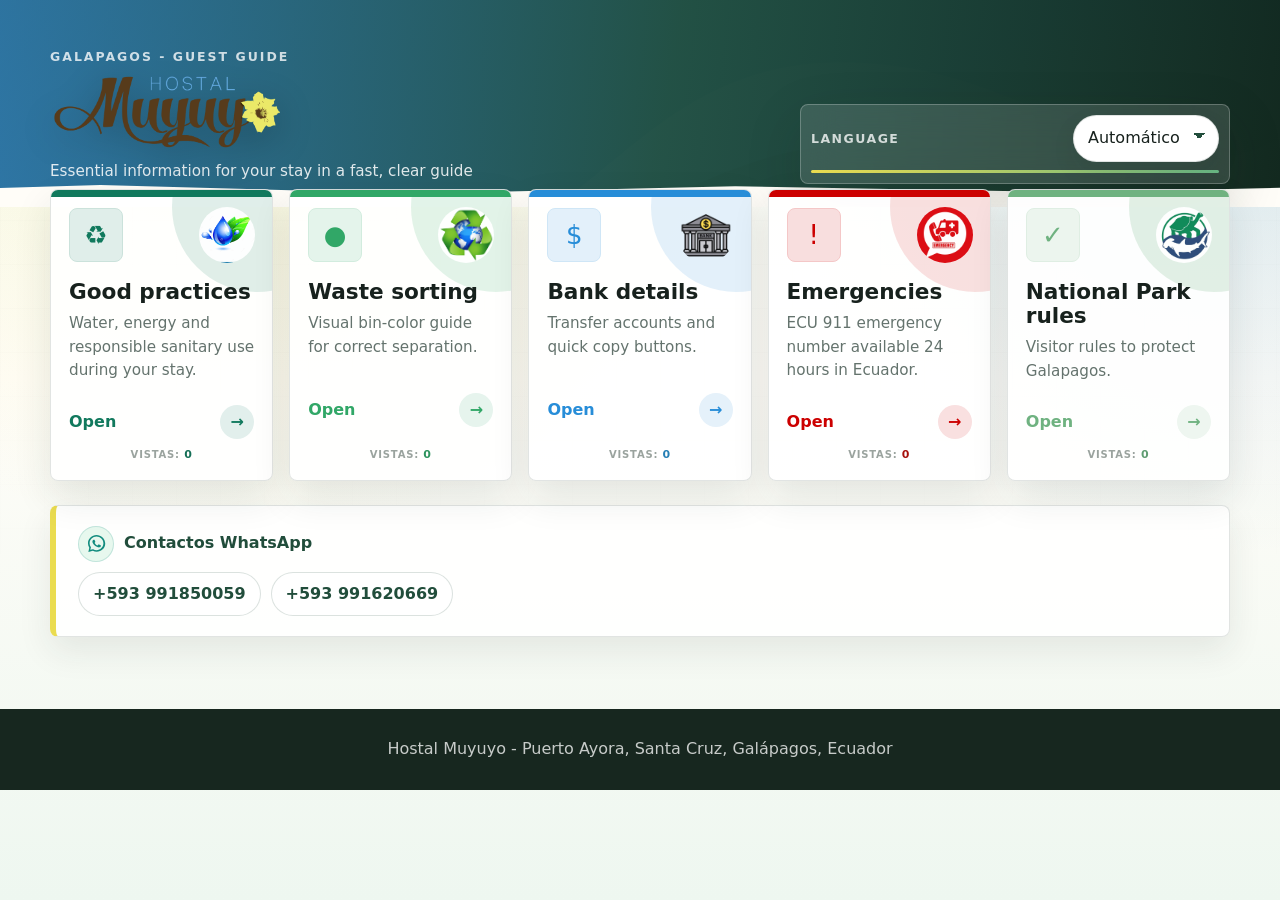
==== commit 5cdfea2f: "Add files via upload update index" ====
--- a/index.html
+++ b/index.html
@@ -25,7 +25,7 @@
 const T={"es":{"eyebrow":"Gal\u00e1pagos - gu\u00eda para hu\u00e9spedes","title":"Hostal Muyuyo","subtitle":"Toda la informaci\u00f3n esencial para tu estad\u00eda, reunida en una gu\u00eda r\u00e1pida","language":"Idioma","open":"Abrir","aedsTitle":"Buenas pr\u00e1cticas","aedsText":"Agua, energ\u00eda y uso sanitario responsable durante la estad\u00eda.","wasteTitle":"Clasificaci\u00f3n de residuos","wasteText":"Gu\u00eda visual por color de tacho para separar correctamente.","bankTitle":"Datos bancarios","bankText":"Cuentas para transferencia y botones de copia r\u00e1pida.","emergencyTitle":"Emergencias","emergencyText":"N\u00famero ECU 911 disponible 24 horas en Ecuador.","rulesTitle":"Reglas del Parque Nacional","rulesText":"Normas de visita para proteger Gal\u00e1pagos."},"en":{"eyebrow":"Galapagos - guest guide","title":"Hostal Muyuyo","subtitle":"Essential information for your stay in a fast, clear guide","language":"Language","open":"Open","aedsTitle":"Good practices","aedsText":"Water, energy and responsible sanitary use during your stay.","wasteTitle":"Waste sorting","wasteText":"Visual bin-color guide for correct separation.","bankTitle":"Bank details","bankText":"Transfer accounts and quick copy buttons.","emergencyTitle":"Emergencies","emergencyText":"ECU 911 emergency number available 24 hours in Ecuador.","rulesTitle":"National Park rules","rulesText":"Visitor rules to protect Galapagos."},"fr":{"eyebrow":"Galapagos - guide clients","title":"Hostal Muyuyo","subtitle":"Informations essentielles pour votre sejour, reunies dans un guide rapide","language":"Langue","open":"Ouvrir","aedsTitle":"Bonnes pratiques","aedsText":"Eau, energie et usage sanitaire responsable.","wasteTitle":"Tri des dechets","wasteText":"Guide visuel par couleur de bac.","bankTitle":"Coordonnees bancaires","bankText":"Comptes de virement et copie rapide.","emergencyTitle":"Urgences","emergencyText":"ECU 911 disponible 24 h/24 en Equateur.","rulesTitle":"Regles du Parc National","rulesText":"Regles de visite pour proteger Galapagos."},"de":{"eyebrow":"Galapagos - Gaestefuehrer","title":"Hostal Muyuyo","subtitle":"Wichtige Informationen fuer Ihren Aufenthalt, zusammengefasst in einem schnellen Leitfaden","language":"Sprache","open":"Oeffnen","aedsTitle":"Gute Praktiken","aedsText":"Wasser, Energie und verantwortungsvolle sanitaere Nutzung.","wasteTitle":"Abfalltrennung","wasteText":"Visueller Leitfaden nach Tonnenfarbe.","bankTitle":"Bankdaten","bankText":"Konten fuer Ueberweisungen und Kopierfunktionen.","emergencyTitle":"Notfaelle","emergencyText":"ECU 911 ist in Ecuador rund um die Uhr verfuegbar.","rulesTitle":"Regeln des Nationalparks","rulesText":"Besuchsregeln zum Schutz von Galapagos."},"pt":{"eyebrow":"Galapagos - guia para hospedes","title":"Hostal Muyuyo","subtitle":"Informacoes essenciais para a sua estadia, reunidas em um guia rapido","language":"Idioma","open":"Abrir","aedsTitle":"Boas praticas","aedsText":"Agua, energia e uso sanitario responsavel.","wasteTitle":"Classificacao de residuos","wasteText":"Guia visual por cor de lixeira.","bankTitle":"Dados bancarios","bankText":"Contas para transferencia e copia rapida.","emergencyTitle":"Emergencias","emergencyText":"ECU 911 disponivel 24 horas no Equador.","rulesTitle":"Regras do Parque Nacional","rulesText":"Normas de visita para proteger Galapagos."},"ja":{"eyebrow":"ガラパゴス - 宿泊者ガイド","title":"Hostal Muyuyo","subtitle":"必要な滞在情報を、すばやく見られるガイドにまとめました","language":"言語","open":"開く","aedsTitle":"よい過ごし方","aedsText":"滞在中の水、エネルギー、衛生利用のお願いです。","wasteTitle":"ごみの分別","wasteText":"色別のごみ箱で正しく分別するための案内です。","bankTitle":"銀行情報","bankText":"送金用口座とすばやくコピーできるボタンです。","emergencyTitle":"緊急時","emergencyText":"エクアドルではECU 911が24時間利用できます。","rulesTitle":"国立公園のルール","rulesText":"ガラパゴスを守るための訪問ルールです。"},"ko":{"eyebrow":"갈라파고스 - 투숙객 안내","title":"Hostal Muyuyo","subtitle":"숙박에 필요한 정보를 빠른 안내서에 모았습니다","language":"언어","open":"열기","aedsTitle":"좋은 이용 습관","aedsText":"숙박 중 물, 에너지, 위생 시설을 책임 있게 이용하는 안내입니다.","wasteTitle":"쓰레기 분리","wasteText":"색상별 쓰레기통에 올바르게 분리하는 안내입니다.","bankTitle":"은행 정보","bankText":"송금 계좌와 빠른 복사 버튼입니다.","emergencyTitle":"긴급 상황","emergencyText":"에콰도르에서는 ECU 911을 24시간 이용할 수 있습니다.","rulesTitle":"국립공원 규칙","rulesText":"갈라파고스를 보호하기 위한 방문 규칙입니다."}};
 function norm(l){l=(l||'es').toLowerCase();if(l.startsWith('ja'))return'ja';if(l.startsWith('ko'))return'ko';if(l.startsWith('fr'))return'fr';if(l.startsWith('de'))return'de';if(l.startsWith('pt'))return'pt';if(l.startsWith('en'))return'en';return'es';}
 const select=document.getElementById('language-select');function apply(value){const lang=value==='auto'?norm(navigator.language):value;const t=T[lang]||T.es;document.documentElement.lang=lang;document.querySelectorAll('[data-i18n]').forEach(el=>{const key=el.dataset.i18n;if(t[key])el.textContent=t[key]});localStorage.setItem('muyuyo-main-lang',value)}select.value='auto';select.addEventListener('change',()=>apply(select.value));apply('auto');
-</script><script>
+</script><script>window.MUYUYO_IMPACT_ENDPOINT="https://muyuyo-impact-counter.mymuyuyo.workers.dev/";</script><script>
 /* muyuyo-main-impact-counter */
 (function(){
   const labels={es:'Vistas',en:'Views',fr:'Vues',de:'Aufrufe',pt:'Visualizações',ja:'表示',ko:'조회'};
@@ -44,9 +44,15 @@
     if(strong)strong.textContent=Number(value||0).toLocaleString();
     node.classList.toggle('is-pending',!!pending);
   };
-  const send=async(id)=>{
+  const payload=id=>JSON.stringify({page,card:id,ts:new Date().toISOString(),ua:navigator.userAgent,lang:navigator.language});
+  const send=async(id,beacon=false)=>{
     if(!endpoint)return null;
-    const res=await fetch(endpoint,{method:'POST',headers:{'Content-Type':'application/json'},body:JSON.stringify({page,card:id,ts:new Date().toISOString(),ua:navigator.userAgent,lang:navigator.language})});
+    const body=payload(id);
+    if(beacon&&'sendBeacon' in navigator){
+      const queued=navigator.sendBeacon(endpoint,new Blob([body],{type:'application/json'}));
+      if(queued)return {queued:true};
+    }
+    const res=await fetch(endpoint,{method:'POST',headers:{'Content-Type':'application/json'},body,keepalive:true});
     if(!res.ok)throw new Error('impact endpoint failed');
     return await res.json();
   };
@@ -56,7 +62,7 @@
     const next=readLocal(id)+1;
     writeLocal(id,next);
     paint(id,next,!endpoint);
-    send(id).then(data=>{if(data&&data.totals&&data.totals[id]!=null)paint(id,data.totals[id],false);}).catch(()=>paint(id,next,true));
+    send(id,true).then(data=>{if(data&&data.totals&&data.totals[id]!=null)paint(id,data.totals[id],false);if(data&&data.queued)paint(id,next,false);}).catch(()=>paint(id,next,true));
   }));
   if(endpoint){
     fetch(endpoint+'?page='+encodeURIComponent(page)).then(r=>r.ok?r.json():null).then(data=>{
@@ -73,3 +79,7 @@
 
 
 
+
+
+
+
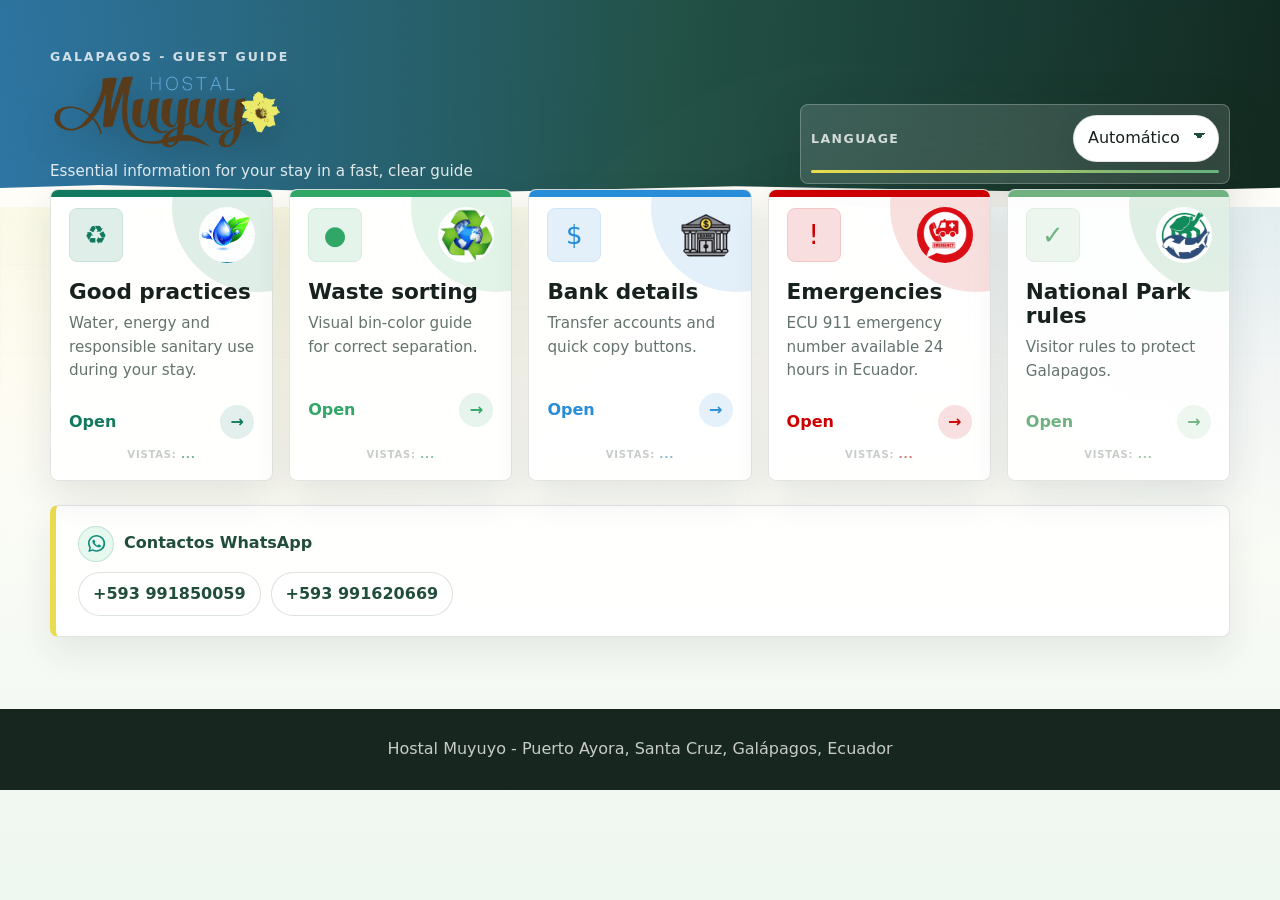
==== commit 064848fd: "Add files via upload actualizacion del index" ====
--- a/index.html
+++ b/index.html
@@ -41,7 +41,7 @@
     if(!node)return;
     const strong=node.querySelector('strong');
     node.firstChild.nodeValue=label+': ';
-    if(strong)strong.textContent=Number(value||0).toLocaleString();
+    if(strong)strong.textContent=value==null?'...':Number(value||0).toLocaleString();
     node.classList.toggle('is-pending',!!pending);
   };
   const payload=id=>JSON.stringify({page,card:id,ts:new Date().toISOString(),ua:navigator.userAgent,lang:navigator.language});
@@ -56,13 +56,24 @@
     if(!res.ok)throw new Error('impact endpoint failed');
     return await res.json();
   };
-  cards.forEach(card=>paint(card.dataset.impactId,readLocal(card.dataset.impactId),!endpoint));
-  cards.forEach(card=>card.addEventListener('click',()=>{
-    const id=card.dataset.impactId;
-    const next=readLocal(id)+1;
-    writeLocal(id,next);
-    paint(id,next,!endpoint);
-    send(id,true).then(data=>{if(data&&data.totals&&data.totals[id]!=null)paint(id,data.totals[id],false);if(data&&data.queued)paint(id,next,false);}).catch(()=>paint(id,next,true));
+  cards.forEach(card=>paint(card.dataset.impactId,endpoint?null:readLocal(card.dataset.impactId),!!endpoint));
+  cards.forEach(card=>card.addEventListener('click',async event=>{
+    const id=card.dataset.impactId;
+    const href=card.href;
+    const normalClick=event.button===0&&!event.metaKey&&!event.ctrlKey&&!event.shiftKey&&!event.altKey&&href;
+    if(normalClick)event.preventDefault();
+    const next=readLocal(id)+1;
+    if(!endpoint)writeLocal(id,next);
+    paint(id,endpoint?null:next,!!endpoint);
+    try{
+      const data=await send(id,false);
+      if(data&&data.totals&&data.totals[id]!=null)paint(id,data.totals[id],false);
+    }catch(error){
+      paint(id,next,true);
+      if(!normalClick)send(id,true).catch(()=>{});
+    }finally{
+      if(normalClick)window.location.href=href;
+    }
   }));
   if(endpoint){
     fetch(endpoint+'?page='+encodeURIComponent(page)).then(r=>r.ok?r.json():null).then(data=>{
@@ -83,3 +94,5 @@
 
 
 
+
+
